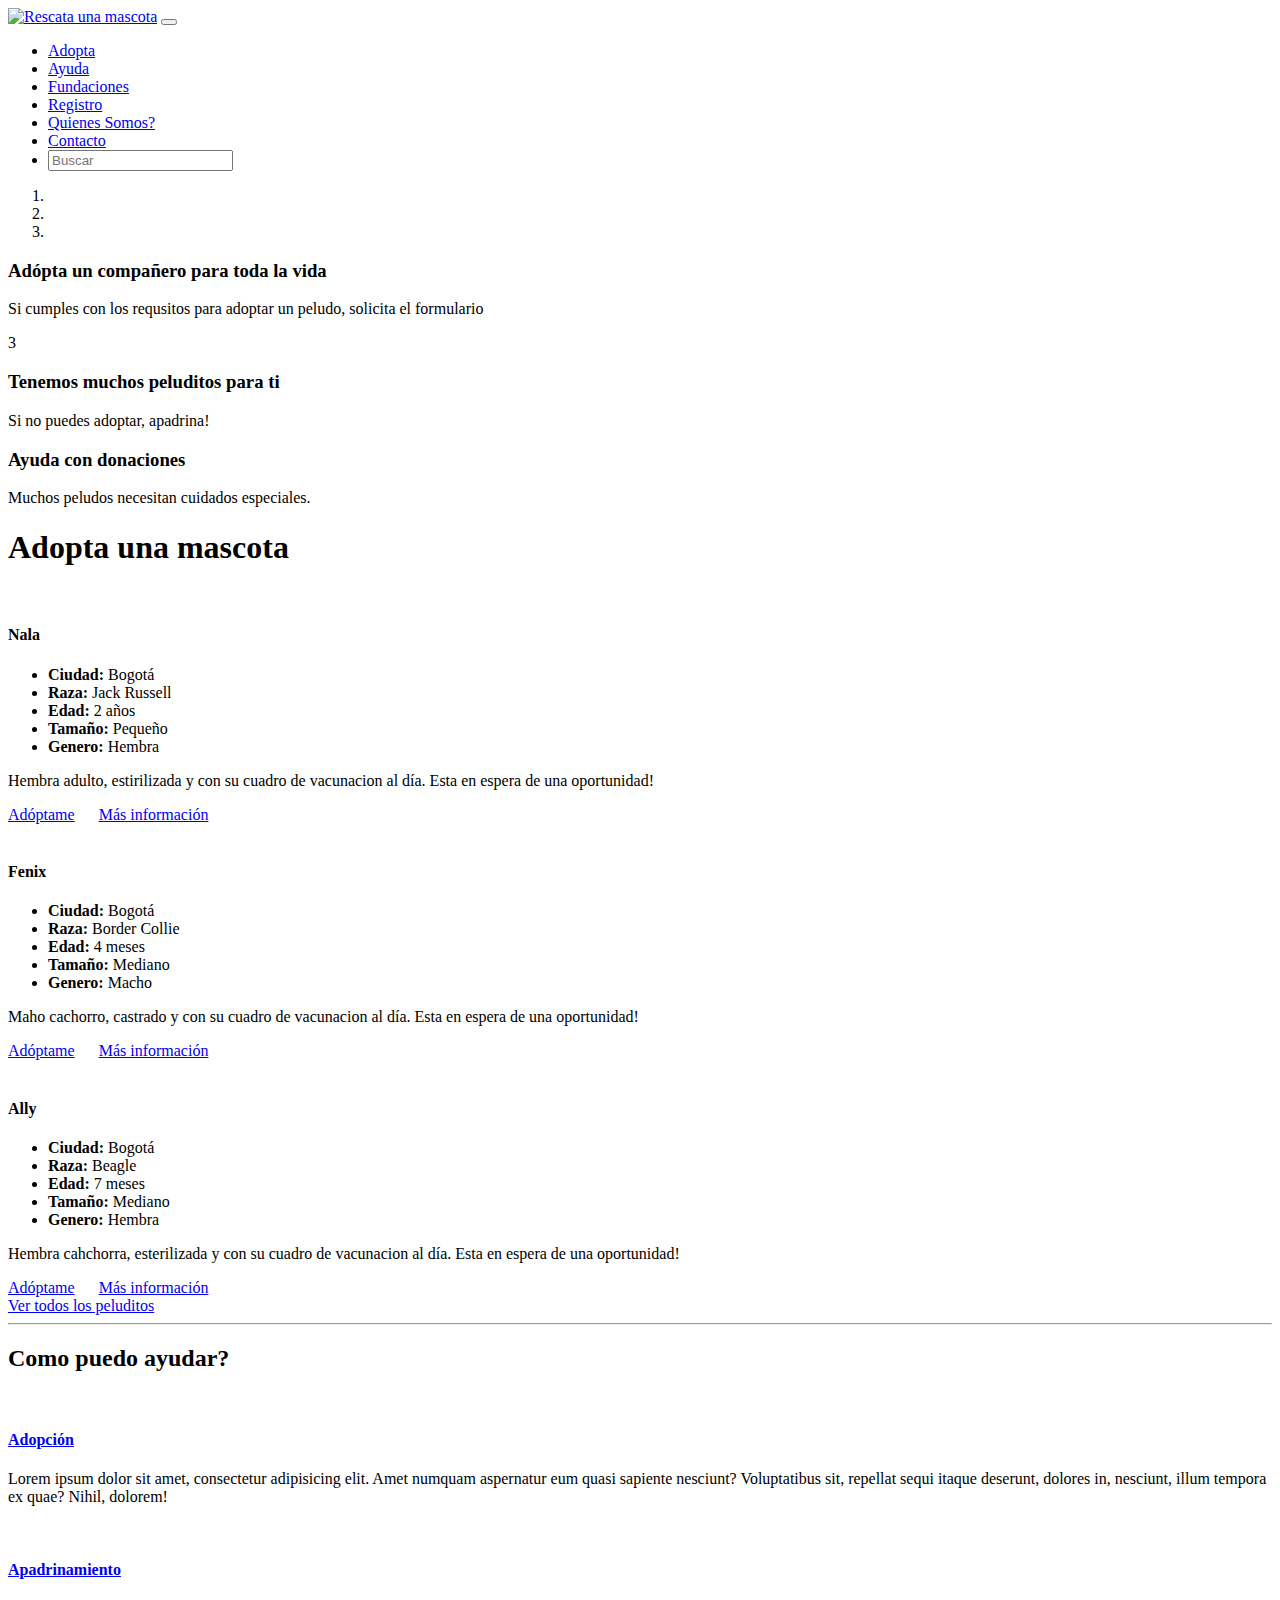
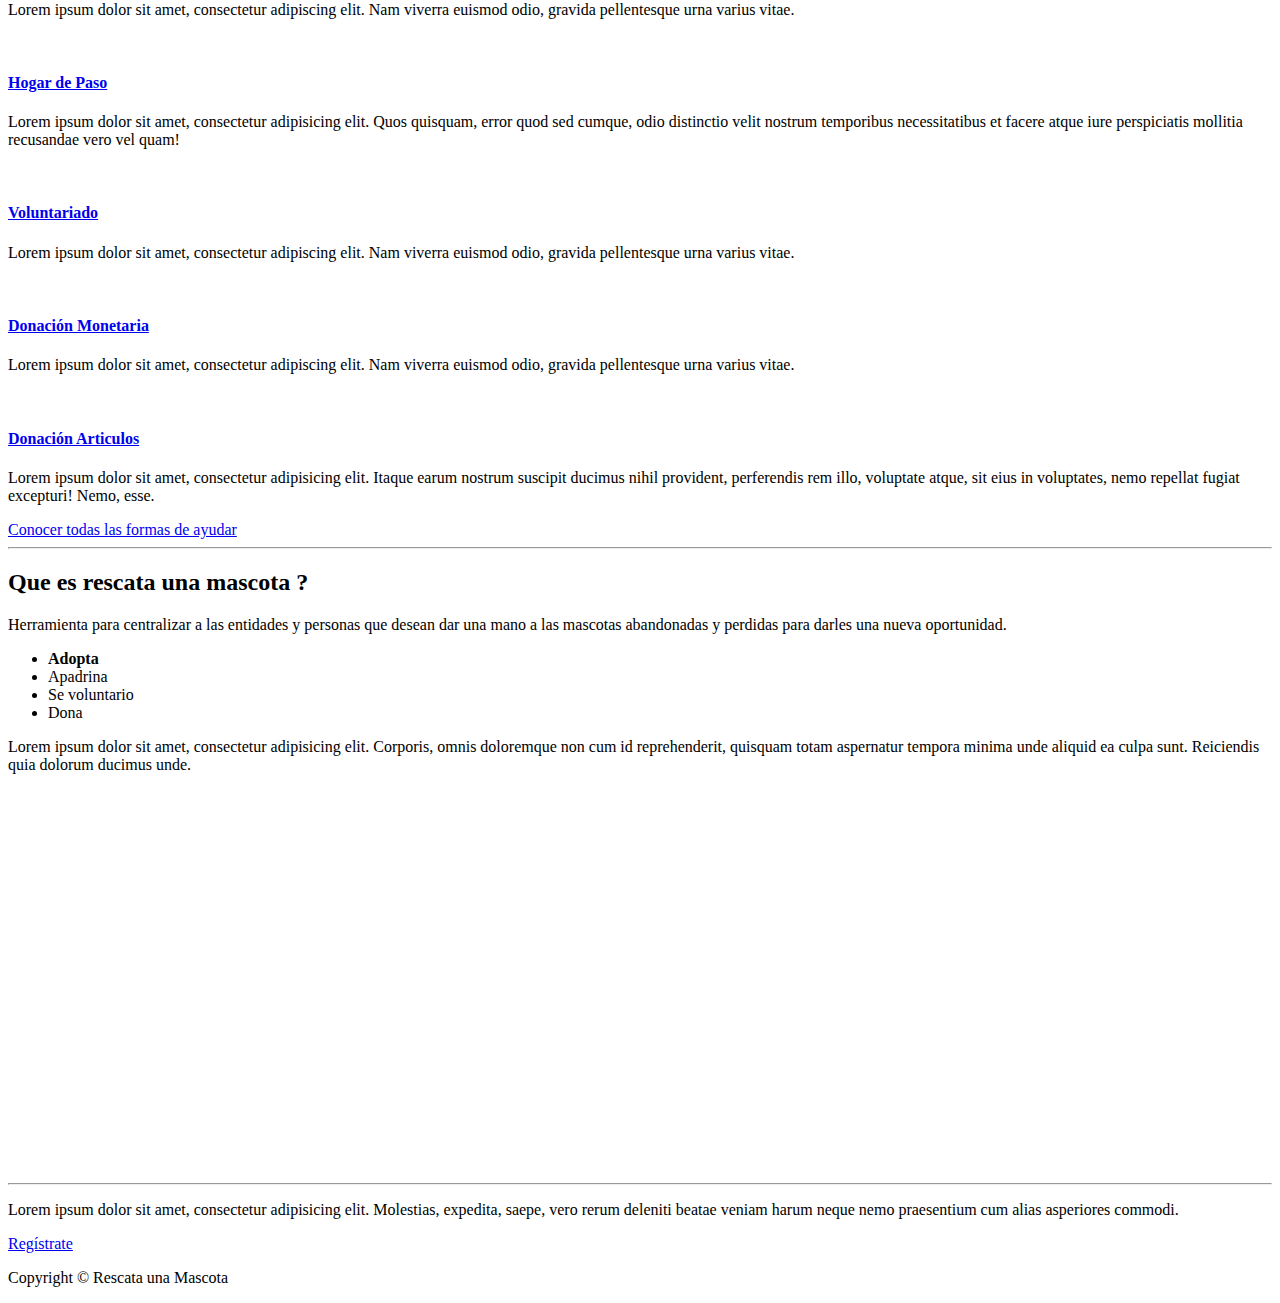
==== index.html @ 17acf5f4 "commit despliegue integracion continua" ====
<!DOCTYPE html>
<html lang="en">
<head>
  <meta charset="utf-8">
  <meta name="viewport" content="width=device-width, initial-scale=1, shrink-to-fit=no">
  <meta name="description" content="">
  <meta name="author" content="">
  <title>Rescata una Mascota</title>
  <!--------------LINKS A RECURSOS---------------------->
  <!-- LINKS A BOOTSTRAP CORE CSS -->
  <link href="vendor/bootstrap/css/bootstrap.min.css" rel="stylesheet">
  <!-- LINKS A HOJA DE ESTILOS -->
  <link href="css/reuma.css" rel="stylesheet">
  <!-- LINK DE ESTILO DE LA LETRA - LEONARDO OMAÑA: Se decidió usar el tipo de letra Roboto de Google Font -->
  <!-- LINKS A JAVASCRIPT REMOTO PARA LOS GRAFICOS DE INFORMACION -->
  <script src="https://cdnjs.cloudflare.com/ajax/libs/Chart.js/2.7.2/Chart.js"></script>
  <!-- LINK HOJA DE ESTIULO DE A FUENTES -->
  <link rel="stylesheet" href="https://cdnjs.cloudflare.com/ajax/libs/font-awesome/4.7.0/css/font-awesome.min.css">
</head>
<body class="color-fondo">
  <!-- INICIO MENU DE NAVEGACION - HUGO ANGULO-->
  <nav class="navbar fixed-top navbar-expand-lg navbar-dark bg-dark fixed-top color-poli">
    <div class="container">
      <a class="navbar-brand" href="index.html"><img src="images/logo-horizontal-white.png" width="107" height="35" alt="Rescata una mascota" /></a>
      <button class="navbar-toggler navbar-toggler-right" type="button" data-toggle="collapse" data-target="#navbarResponsive" aria-controls="navbarResponsive" aria-expanded="false" aria-label="Toggle navigation">
        <span class="navbar-toggler-icon"></span>
      </button>
      <div class="collapse navbar-collapse" id="navbarResponsive">
        <ul class="navbar-nav ml-auto">
          <li class="nav-item">
            <a class="nav-link" href="adopta.html">Adopta</a>
            <!-- LINK ADOPTA - HUGO ANGULO: Pagina en que las personas pueden ver las mascotas disponibles para adopcion-->
          </li>
          <li class="nav-item">
            <a class="nav-link" href="ayuda.html">Ayuda</a>
            <!-- LINK AYUDA - HUGO ANGULO: Pagina en que las personas pueden ver la ampliacions de las formas de ayudar-->
          </li>
          <li class="nav-item">
            <a class="nav-link" href="fundaciones.html">Fundaciones</a>
            <!-- LINK FUNDACIONES - HUGO ANGULO: Pagina en que las personas pueden ver las diferentes instituciones a las cuales pueden ayudar-->
          </li>
          <li class="nav-item">
            <a class="nav-link" href="registro.html">Registro</a>
            <!-- LINK REGISTRO - HUGO ANGULO: Pagina en que las personas pueden registrarse como fundacion o voluntario etc-->
          </li>
          <li class="nav-item">
            <a class="nav-link" href="reuma.html">Quienes Somos?</a>
            <!-- LINK QUIENES SOMOS - HUGO ANGULO: Pagina que describe el problema y porque decidimos hacer el proyecto-->
          </li>
          <li class="nav-item">
            <a class="nav-link" href="contacto.html">Contacto</a>
            <!-- LINK CONTACTO - HUGO ANGULO: Pagina en que las personas pueden llenar un formulario para consultas generales-->
          </li>
          <li class="nav-item">
           <!-- BUSQUEDA -->
           <form action="resultados_busqueda.html" class="form-inline">
            <input class="form-control form-control-sm ml-3 w-75" type="text" placeholder="Buscar" aria-label="Buscar">
          </form>
        </li>
      </ul>
    </div>
  </div>
</nav>
<!-- FIN MENU DE NAVEGACION - HUGO ANGULO-->
<header> <!-- INICIO HEADER- HUGO ANGULO-->
  <div id="carouselExampleIndicators" class="carousel slide" data-ride="carousel"><!-- INICIO CARUSEL DE IMAGENES- HUGO ANGULO-->
    <ol class="carousel-indicators">
      <li data-target="#carouselExampleIndicators" data-slide-to="0" class="active"></li>
      <li data-target="#carouselExampleIndicators" data-slide-to="1"></li>
      <li data-target="#carouselExampleIndicators" data-slide-to="2"></li>
    </ol>
    <div class="carousel-inner" role="listbox">
      <!-- IMAGEN DE CARRUSEL - CAROL VELASQUEZ-->
      <div class="carousel-item active" style="background-image: url('images/slide1.jpg')">
        <div class="carousel-caption d-none d-md-block">
          <h3>Adópta un compañero para toda la vida</h3><!-- TITULO DEL SLIDE- LUCAS SANJUAN-->
          <p>Si cumples con los requsitos para adoptar un peludo, solicita el formulario</p><!-- DESCRIPCION DEL SLIDE- LUCAS SANJUAN-->
        </div>
        3
      </div>
      <!-- IMAGEN DE CARRUSEL - CAROL VELASQUEZ-->
      <div class="carousel-item" style="background-image: url('images/slide2.jpg')">
        <div class="carousel-caption d-none d-md-block">
          <h3>Tenemos muchos peluditos para ti</h3><!-- TITULO DEL SLIDE- LUCAS SANJUAN-->
          <p>Si no puedes adoptar, apadrina!</p><!-- DESCRIPCION DEL SLIDE- LUCAS SANJUAN-->
        </div>
      </div>
      <!-- IMAGEN DE CARRUSEL - CAROL VELASQUEZ-->
      <div class="carousel-item" style="background-image: url('images/slide3.jpg')">
        <div class="carousel-caption d-none d-md-block">
          <h3>Ayuda con donaciones</h3><!-- TITULO DEL SLIDE- LUCAS SANJUAN-->
          <p>Muchos peludos necesitan cuidados especiales.</p><!-- DESCRIPCION DEL SLIDE- LUCAS SANJUAN-->
        </div>
      </div>
    </div>
    <a class="carousel-control-prev" href="#carouselExampleIndicators" role="button" data-slide="prev">
      <span class="carousel-control-prev-icon" aria-hidden="true"></span>
      <span class="sr-only">Anterior</span>
    </a>
    <a class="carousel-control-next" href="#carouselExampleIndicators" role="button" data-slide="next">
      <span class="carousel-control-next-icon" aria-hidden="true"></span>
      <span class="sr-only">Siguiente</span>
    </a>
  </div>
</header><!-- FIN HEADER- HUGO ANGULO-->
<!-- CONTENIDO PRINCIPAL -->
<div class="container">
  <h1 class="my-4 text-poli">Adopta una mascota</h1><!-- TITULO ADOPTA UNA MASCOTA- HUGO ANGULO-->
  <div class="row">  <!-- INICIO FILA DE ADOPTA UNA MASCOTA- HUGO ANGULO : Muestra las mascotas agregadas mas recientemente para adopción-->
    <div class="col-lg-4 mb-4"><!-- CONTENEDOR DE LA PRIMERA MASCOTA DE LAS RECIENTES- HUGO ANGULO-->
      <div class="card h-100">
        <a href="#"><img class="card-img-top" src="https://3milliondogs.com/blog-assets-two/2015/03/sunlover.jpg" alt=""></a><!-- IMAGEN DE LA MASCOTA- LUCAS SANJUAN-->
        <h4 class="card-header color-poli text-white">Nala</h4><!-- NOMBRE DE LA MASCOTA- LUCAS SANJUAN-->
        <div class="card-body text-poli"><!-- DETALLES DE LA MASCOTA- LUCAS SANJUAN-->
          <ul>
            <li><b>Ciudad:</b> Bogotá</li>
            <li><b>Raza:</b> Jack Russell</li>
            <li><b>Edad:</b> 2 años </li>
            <li><b>Tamaño:</b> Pequeño</li>
            <li><b>Genero:</b> Hembra</li>
          </ul>
          <p class="card-text text-poli">Hembra adulto, estirilizada y con su cuadro de vacunacion al día. Esta en espera de una oportunidad!</p><!-- DESCRIPCION DE LA MASCOTA- LUCAS SANJUAN-->
        </div>
        <div class="card-footer color-poli">
          <a href="formulario_adopta.html" class="btn btn-primary color-poli-secundario" style="margin-right: 20px;">Adóptame</a>
          <a href="adopta_detalle.html" class="btn btn-primary color-poli-secundario">Más información</a>
        </div>
      </div>
    </div>
    <div class="col-lg-4 mb-4">
      <div class="card h-100">
        <a href="#"><img class="card-img-top" src="https://thecornervet.com/wp-content/uploads/2017/12/000724-0003-002507.jpg" alt=""></a><!-- IMAGEN DE LA MASCOTA- LUCAS SANJUAN-->
        <h4 class="card-header color-poli text-white">Fenix</h4><!-- NOMBRE DE LA MASCOTA- LUCAS SANJUAN-->
        <div class="card-body text-poli"><!-- DETALLES DE LA MASCOTA - LUCAS SANJUAN-->
          <ul>
            <li><b>Ciudad:</b> Bogotá</li>
            <li><b>Raza:</b> Border Collie</li>
            <li><b>Edad:</b> 4 meses</li>
            <li><b>Tamaño:</b> Mediano</li>
            <li><b>Genero:</b> Macho</li>
          </ul>
          <p class="card-text text-poli">Maho cachorro, castrado y con su cuadro de vacunacion al día. Esta en espera de una oportunidad!</p>
        </div>
        <div class="card-footer color-poli">
          <a href="formulario_adopta.html" class="btn btn-primary color-poli-secundario" style="margin-right: 20px;">Adóptame</a>
          <a href="adopta_detalle.html" class="btn btn-primary color-poli-secundario">Más información</a>        </div>
        </div>
      </div>
      <div class="col-lg-4 mb-4">
        <div class="card h-100">
          <a href="#"><img class="card-img-top" src="images/beagle-1.jpg" alt=""></a><!-- IMAGEN DE LA MASCOTA- LUCAS SANJUAN-->
          <h4 class="card-header color-poli text-white">Ally</h4><!-- NOMBRE DE LA MASCOTA- LUCAS SANJUAN-->
          <div class="card-body text-poli"><!-- DETALLES DE LA MASCOTA- LUCAS SANJUAN-->
            <ul>
              <li><b>Ciudad:</b> Bogotá</li>
              <li><b>Raza:</b> Beagle</li>
              <li><b>Edad:</b> 7 meses</li>
              <li><b>Tamaño:</b> Mediano</li>
              <li><b>Genero:</b> Hembra</li>
            </ul>
            <p class="card-text text-poli">Hembra cahchorra, esterilizada y con su cuadro de vacunacion al día. Esta en espera de una oportunidad!</p><!-- DESCRIPCION DE LA MASCOTA- LUCAS SANJUAN-->
          </div>
          <div class="card-footer color-poli">
            <a href="formulario_adopta.html" class="btn btn-primary color-poli-secundario" style="margin-right: 20px;">Adóptame</a>
            <a href="adopta_detalle.html" class="btn btn-primary color-poli-secundario">Más información</a>        </div>
          </div>
        </div>
        <a href="adopta.html" class="btn btn-primary btn-lg btn-block color-poli-secundario">Ver todos los peluditos</a>
      </div><!-- FIN FILA DE ADOPTA UNA MASCOTA- HUGO ANGULO : Muestra las mascotas agregadas mas recientemente para adopción-->
      <!-- DIVISIÓN DE SECCIÓN - LEONARDO OMAÑA: Muestra la división entre una sección u otra -->
      <hr>
      <h2 class="text-poli">Como puedo ayudar?</h2><!-- TITULO FORMAS DE AYUDA- HUGO ANGULO-->
      <!-- INICIO FILA DE FORMAS DE AYUDAR- HUGO ANGULO : Muestra las formas en que las personas pueden ayudar-->
      <div class="row">
        <div class="col-lg-4 col-sm-6 portfolio-item">
          <div class="card h-100">
            <a href="#"><img class="card-img-top" src="http://loadsafish.com/lib/033/262-sharing-your-bed-with-your-pet.jpg" alt=""></a>
            <div class="card-body">
              <h4 class="card-title">
                <a href="adopta.html" class="text-poli">Adopción</a>
              </h4>
              <p class="card-text text-poli">Lorem ipsum dolor sit amet, consectetur adipisicing elit. Amet numquam aspernatur eum quasi sapiente nesciunt? Voluptatibus sit, repellat sequi itaque deserunt, dolores in, nesciunt, illum tempora ex quae? Nihil, dolorem!</p>
            </div>
          </div>
        </div>
        <div class="col-lg-4 col-sm-6 portfolio-item">
          <div class="card h-100">
            <a href="#"><img class="card-img-top" src="http://loadsafish.com/lib/023/213-house-pets-socialize-your-pet.jpg" alt=""></a>
            <div class="card-body">
              <h4 class="card-title">
                <a href="ayuda.html" class="text-poli">Apadrinamiento</a>
              </h4>
              <p class="card-text text-poli">Lorem ipsum dolor sit amet, consectetur adipiscing elit. Nam viverra euismod odio, gravida pellentesque urna varius vitae.</p>
            </div>
          </div>
        </div>
        <div class="col-lg-4 col-sm-6 portfolio-item">
          <div class="card h-100">
            <a href="#"><img class="card-img-top" src="http://www.scarymommy.com/wp-content/uploads/2013/02/dog-ready-for-walk.jpg?w=700" alt=""></a>
            <div class="card-body">
              <h4 class="card-title">
                <a href="ayuda.html" class="text-poli">Hogar de Paso</a>
              </h4>
              <p class="card-text text-poli">Lorem ipsum dolor sit amet, consectetur adipisicing elit. Quos quisquam, error quod sed cumque, odio distinctio velit nostrum temporibus necessitatibus et facere atque iure perspiciatis mollitia recusandae vero vel quam!</p>
            </div>
          </div>
        </div>
        <div class="col-lg-4 col-sm-6 portfolio-item">
          <div class="card h-100">
            <a href="#"><img class="card-img-top" src="https://c3.dq1.me/uploads/article_block/27290/article_featured_image/52277/thumb_Lovely_20cat_20sleeping_20on_20office_20files_20on_20a_20desktop_20a_20woman_20is_20sitting_20at_20desk_20and_20working_20with_20a_20laptop_20pets_20and_20lifestyle_20concept_202.jpg" alt=""></a>
            <div class="card-body">
              <h4 class="card-title">
                <a href="ayuda.html" class="text-poli">Voluntariado</a>
              </h4>
              <p class="card-text text-poli">Lorem ipsum dolor sit amet, consectetur adipiscing elit. Nam viverra euismod odio, gravida pellentesque urna varius vitae.</p>
            </div>
          </div>
        </div>
        <div class="col-lg-4 col-sm-6 portfolio-item">
          <div class="card h-100">
            <a href="#"><img class="card-img-top" src="http://www.theanimalssavetheplanet.com/lib/024/207-house-pets-pet-health-insurance.jpg" alt=""></a>
            <div class="card-body">
              <h4 class="card-title">
                <a href="ayuda.html" class="text-poli">Donación Monetaria</a>
              </h4>
              <p class="card-text text-poli">Lorem ipsum dolor sit amet, consectetur adipiscing elit. Nam viverra euismod odio, gravida pellentesque urna varius vitae.</p>
            </div>
          </div>
        </div>
        <div class="col-lg-4 col-sm-6 portfolio-item">
          <div class="card h-100">
            <a href="#"><img class="card-img-top" src="http://www.loadsafish.com/lib/032/068-house-pets.jpg" alt=""></a>
            <div class="card-body">
              <h4 class="card-title">
                <a href="fundaciones.html" class="text-poli">Donación Articulos</a>
              </h4>
              <p class="card-text text-poli">Lorem ipsum dolor sit amet, consectetur adipisicing elit. Itaque earum nostrum suscipit ducimus nihil provident, perferendis rem illo, voluptate atque, sit eius in voluptates, nemo repellat fugiat excepturi! Nemo, esse.</p>
            </div>
          </div>
        </div>
        <a href="ayuda.html" class="btn btn-primary btn-lg btn-block color-poli">Conocer todas las formas de ayudar</a>
      </div>
      <!-- FIN FILA DE FORMAS DE AYUDAR- HUGO ANGULO : Muestra las formas en que las personas pueden ayudar-->
      <!-- DIVISIÓN DE SECCIÓN - LEONARDO OMAÑA: Muestra la división entre una sección u otra -->
      <hr>
      <!-- INICIO DESCRIPCION DEL SISTEMA- HUGO ANGULO -->
      <div class="row">
        <div class="col-lg-7 text-poli">
          <h2>Que es rescata una mascota ?</h2> <!-- TITULO DE SECCIÓN - CAROL VELASQUEZ -->
          <p>Herramienta para centralizar a las entidades y personas que desean dar una mano a las mascotas abandonadas y perdidas para darles una nueva oportunidad.</p><!-- DESCRIPCION DEL SISTEMA - CAROL VELASQUEZ: se creo un tag <p> con la descripcion del sistema -->
            <ul><!-- CARACTERISTICAS DEL SISTEMA - JUANES ANAYA: se creo una lista con algunas caracteristicas del sistema -->
              <li>
                <strong>Adopta</strong>
              </li>
              <li>Apadrina</li>
              <li>Se voluntario</li>
              <li>Dona</li>
            </ul>
            <p>Lorem ipsum dolor sit amet, consectetur adipisicing elit. Corporis, omnis doloremque non cum id reprehenderit, quisquam totam aspernatur tempora minima unde aliquid ea culpa sunt. Reiciendis quia dolorum ducimus unde.</p>
          </div>
          <div class="col-lg-5">
            <canvas id="chartjs-4" class="chartjs" width="1155" height="577" style="display: block; height: 385px; width: 770px;"></canvas>
          </div>
        </div>
        <!-- INICIO DESCRIPCION DEL SISTEMA- HUGO ANGULO -->
        <hr>
        <!-- INICIO LLAMADO A LA ACCION CTA- HUGO ANGULO : Usado para motivar a las personas a realizar una accion importante, en este caso Adoptar-->
        <div class="row mb-4">
          <div class="col-md-8 text-poli">
            <p>Lorem ipsum dolor sit amet, consectetur adipisicing elit. Molestias, expedita, saepe, vero rerum deleniti beatae veniam harum neque nemo praesentium cum alias asperiores commodi.</p>
          </div>
          <div class="col-md-4">
            <a class="btn btn-lg btn-secondary btn-block color-poli-secundario" href="registro.html">Regístrate</a>
          </div>
        </div>
        <!-- FIN LLAMADO A LA ACCION CTA- HUGO ANGULO : Usado para motivar a las personas a realizar una accion importante, en este caso Adoptar-->
      </div>
      <!-- INICIO FOOTER - HUGO ANGULO: Utilizado para incluir links de navegación, enlaces de interés, copyright o botones a las redes sociales del sitio.-->
      <footer class="py-5 bg-dark color-poli">
        <div class="container">
          <p class="m-0 text-center text-white">Copyright &copy; Rescata una Mascota</p>
        </div>
      </footer>
      <!-- FIN FOOTER - HUGO ANGULO: Utilizado para incluir links de navegación, enlaces de interés, copyright o botones a las redes sociales del sitio.-->
      <!-- LINKS RECURSOS DE JAVASCRIPT DE BOOTSTRAP -->
      <script src="vendor/jquery/jquery.min.js"></script>
      <script src="vendor/bootstrap/js/bootstrap.bundle.min.js"></script>
      <script>new Chart(document.getElementById("chartjs-4"),{"type":"doughnut","data":{"labels":["Perros","Otros","Gatos"],"datasets":[{"label":"My First Dataset","data":[300,50,100],"backgroundColor":["rgb(255, 99, 132)","rgb(54, 162, 235)","rgb(255, 205, 86)"]}]}});</script>
    </body>
    </html>
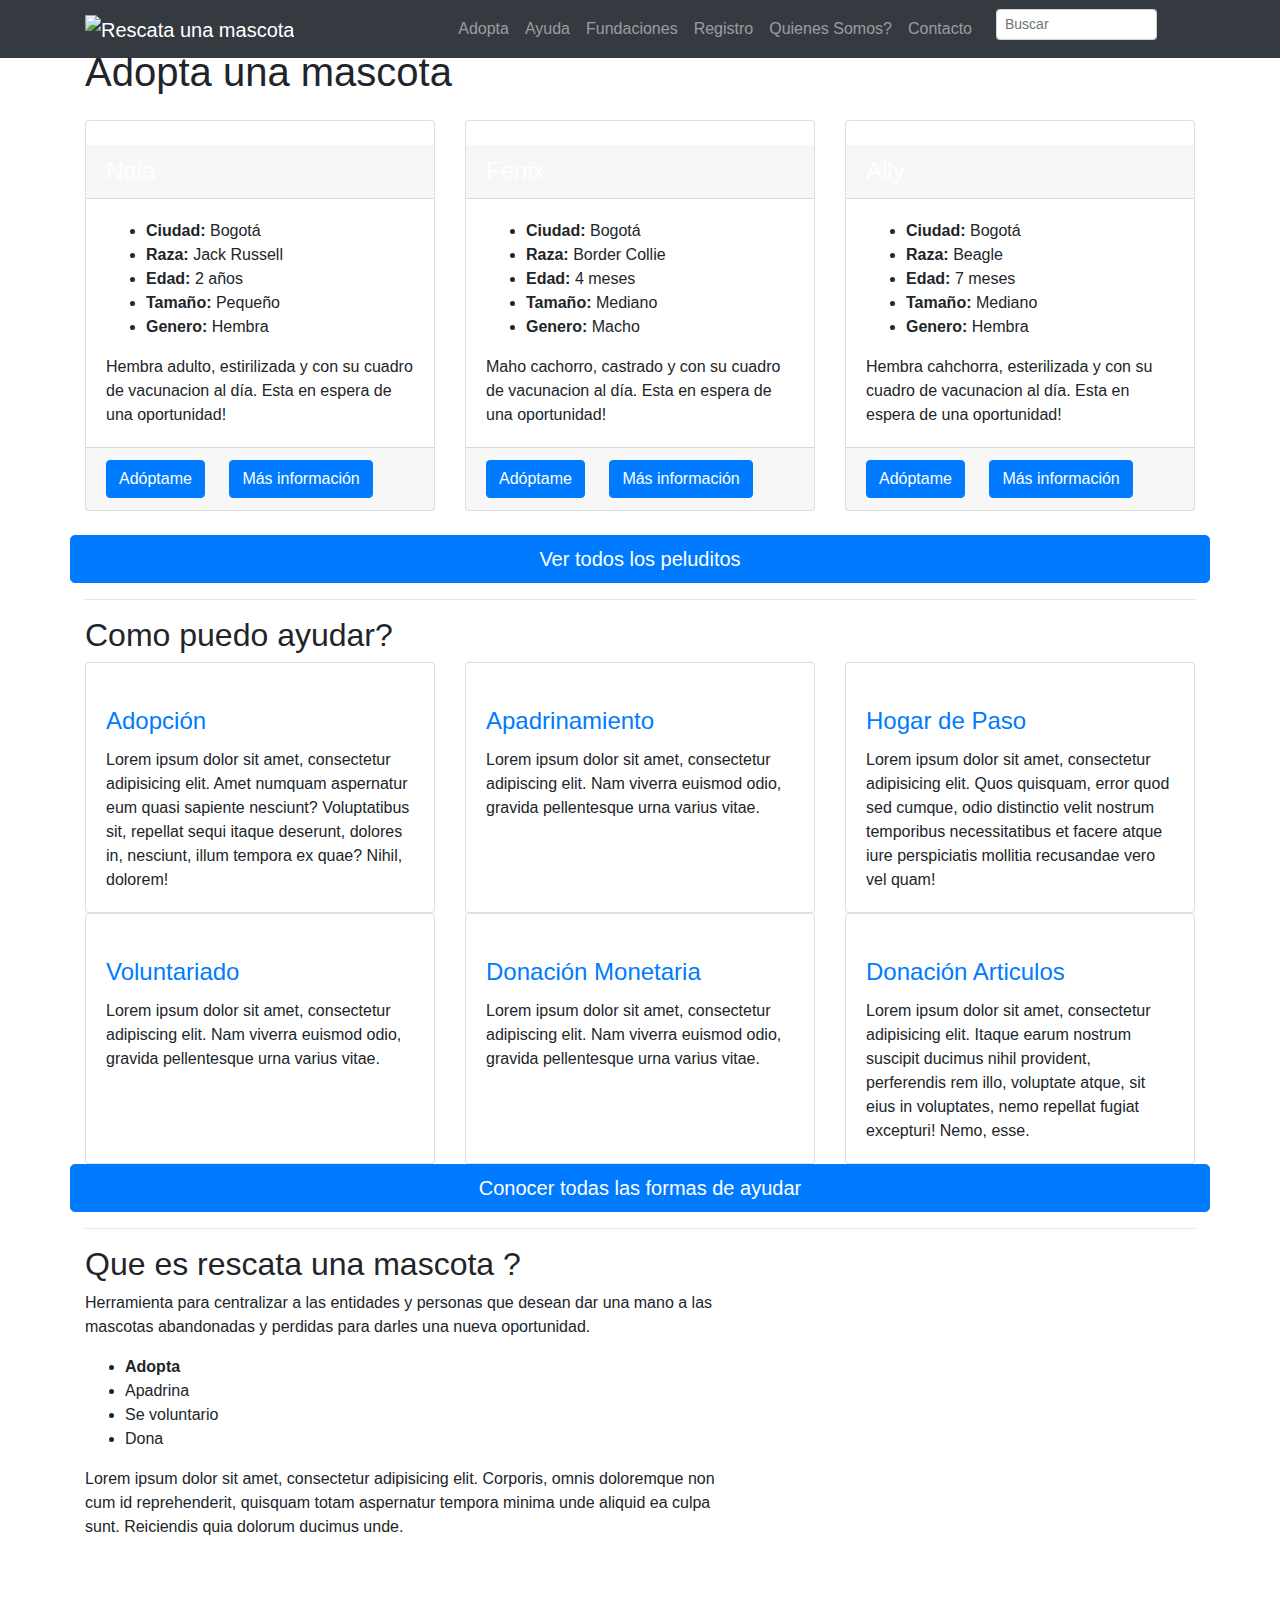
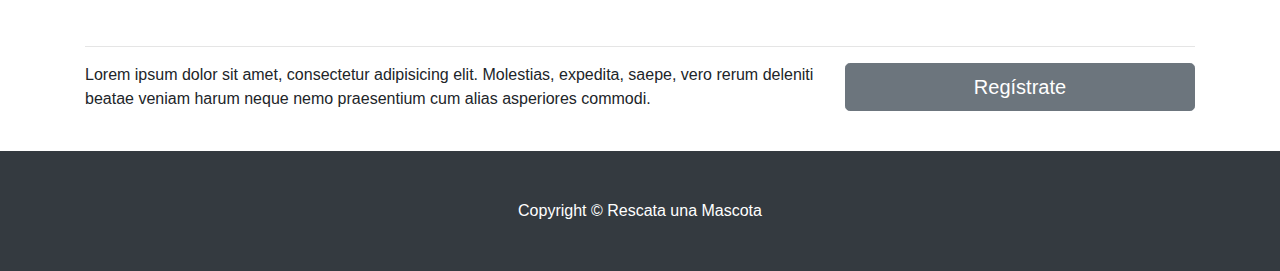
==== commit 620b90b6: "Update index.html" ====
--- a/index.html
+++ b/index.html
@@ -21,7 +21,7 @@
   <!-- INICIO MENU DE NAVEGACION - HUGO ANGULO-->
   <nav class="navbar fixed-top navbar-expand-lg navbar-dark bg-dark fixed-top color-poli">
     <div class="container">
-      <a class="navbar-brand" href="index.html"><img src="images/logo-horizontal-white.png" width="107" height="35" alt="Rescata una mascota" /></a>
+      <a class="navbar-brand" href="index.html"><img src="logo-horizontal-white.png" width="107" height="35" alt="Rescata una mascota" /></a>
       <button class="navbar-toggler navbar-toggler-right" type="button" data-toggle="collapse" data-target="#navbarResponsive" aria-controls="navbarResponsive" aria-expanded="false" aria-label="Toggle navigation">
         <span class="navbar-toggler-icon"></span>
       </button>
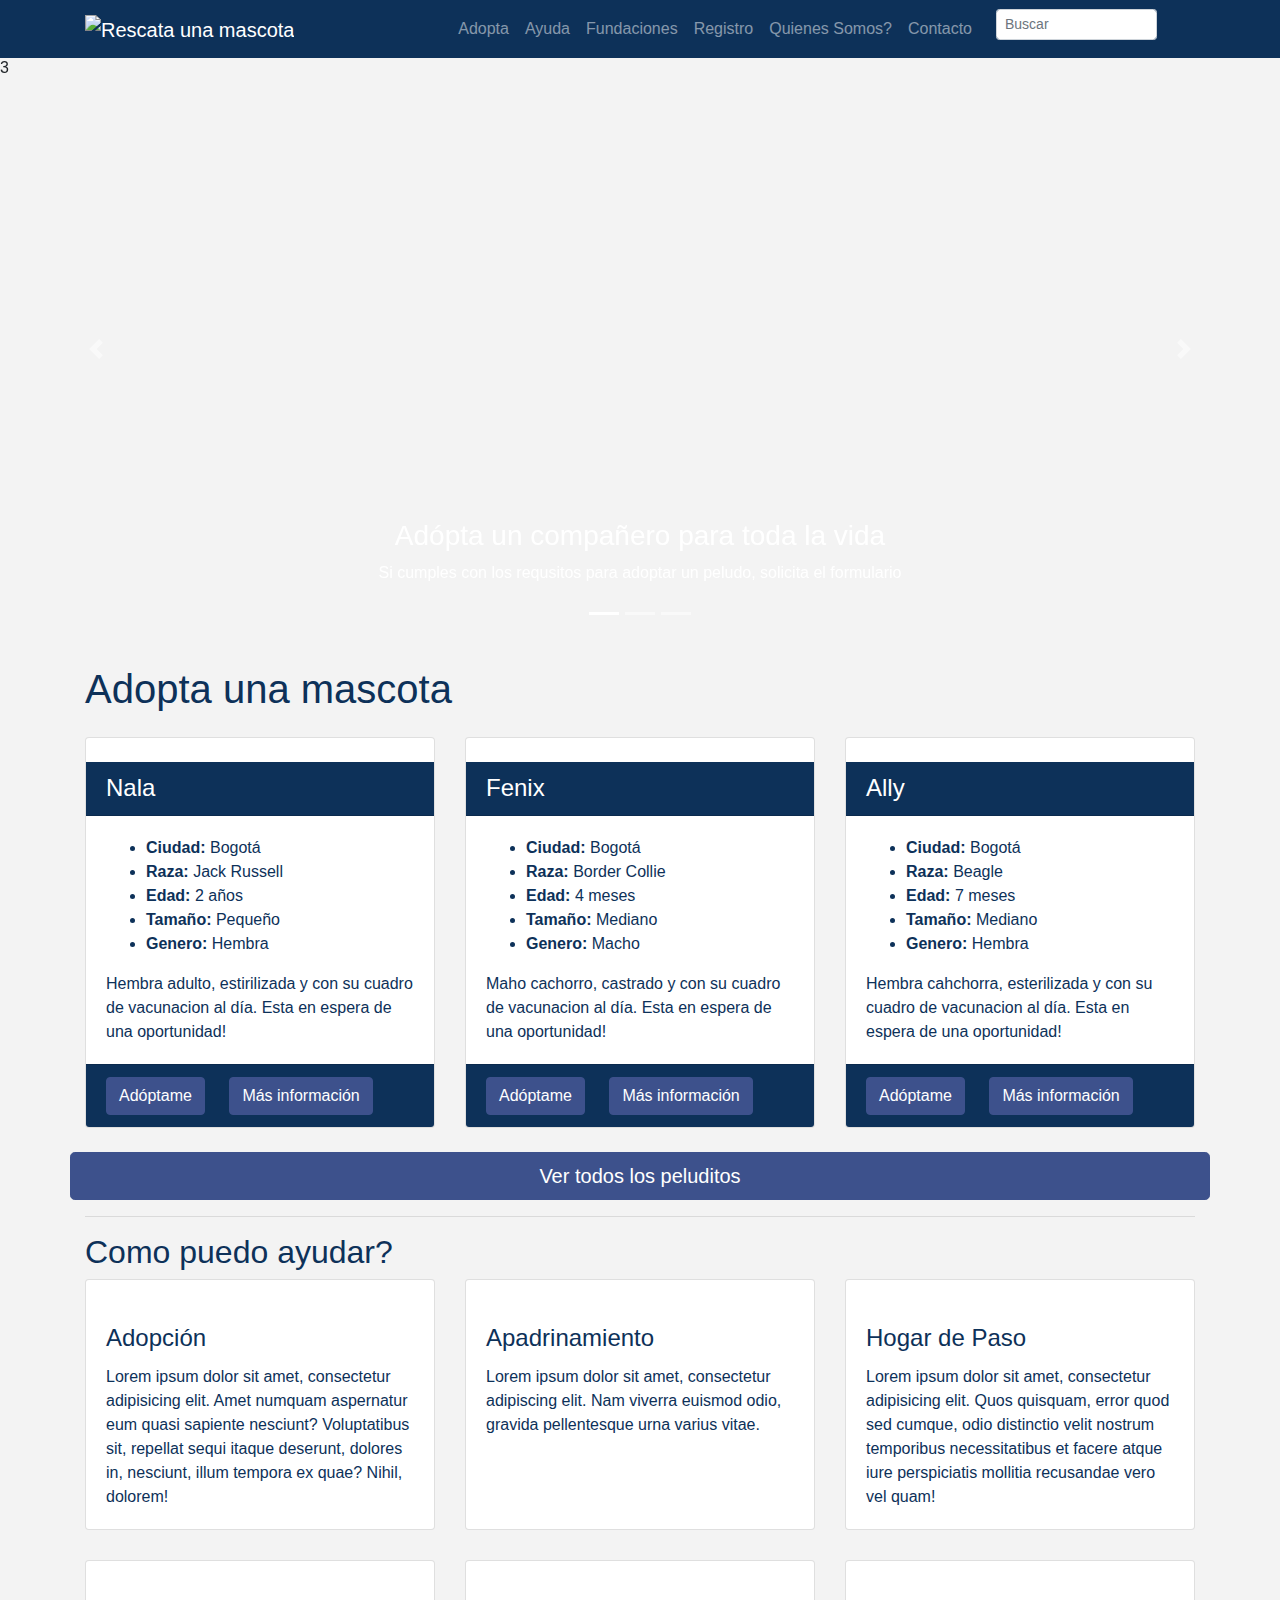
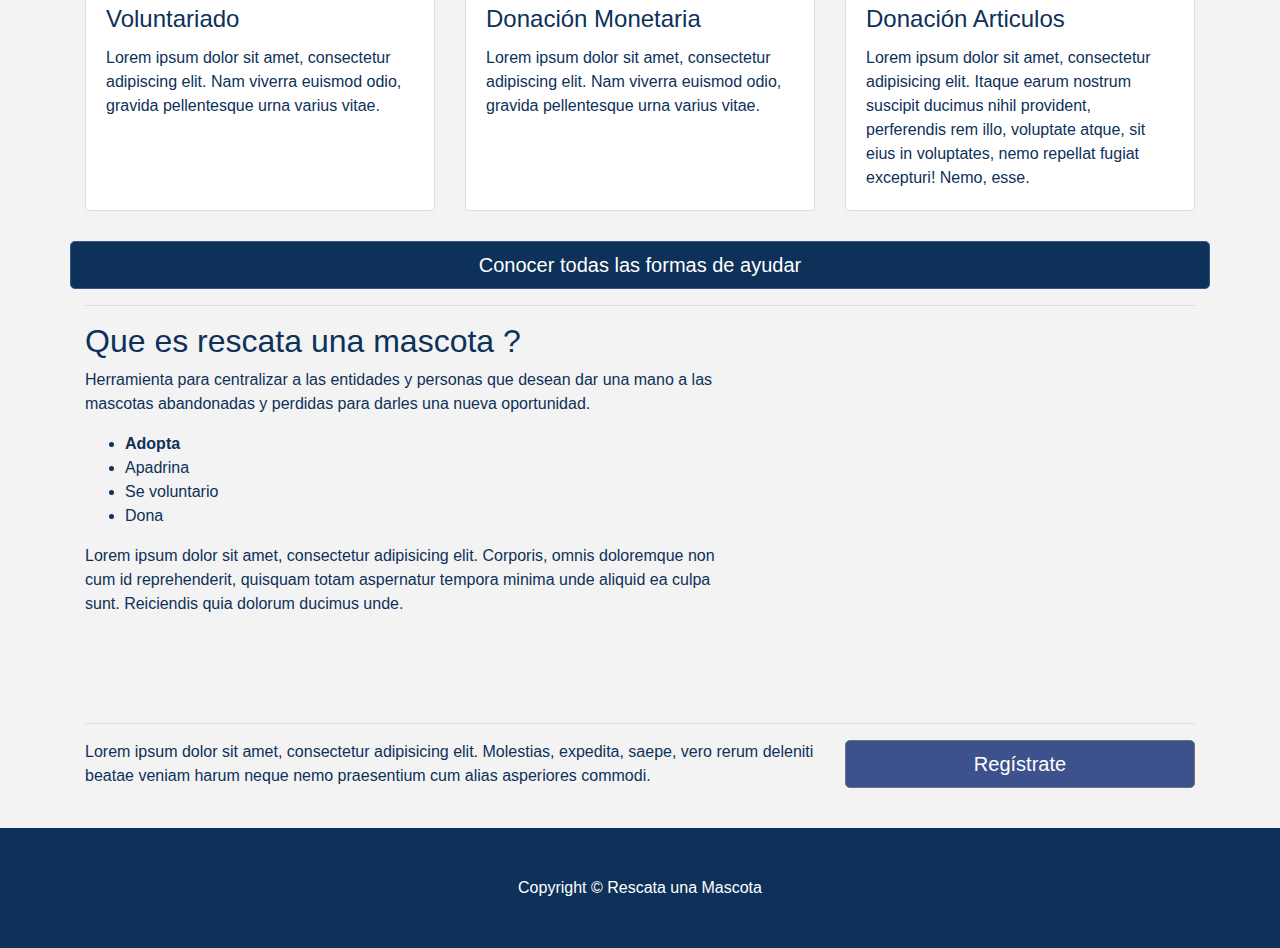
==== commit 54b63567: "Update index.html" ====
--- a/index.html
+++ b/index.html
@@ -11,17 +11,17 @@
   <link href="vendor/bootstrap/css/bootstrap.min.css" rel="stylesheet">
   <!-- LINKS A HOJA DE ESTILOS -->
   <link href="css/reuma.css" rel="stylesheet">
-  <!-- LINK DE ESTILO DE LA LETRA - LEONARDO OMAÑA: Se decidió usar el tipo de letra Roboto de Google Font -->
+  <!-- LINK DE ESTILO DE LA LETRA - Se decidió usar el tipo de letra Roboto de Google Font -->
   <!-- LINKS A JAVASCRIPT REMOTO PARA LOS GRAFICOS DE INFORMACION -->
   <script src="https://cdnjs.cloudflare.com/ajax/libs/Chart.js/2.7.2/Chart.js"></script>
-  <!-- LINK HOJA DE ESTIULO DE A FUENTES -->
+  <!-- LINK HOJA DE ESTILO DE LAS FUENTES -->
   <link rel="stylesheet" href="https://cdnjs.cloudflare.com/ajax/libs/font-awesome/4.7.0/css/font-awesome.min.css">
 </head>
 <body class="color-fondo">
-  <!-- INICIO MENU DE NAVEGACION - HUGO ANGULO-->
+  <!-- INICIO MENU DE NAVEGACION -->
   <nav class="navbar fixed-top navbar-expand-lg navbar-dark bg-dark fixed-top color-poli">
     <div class="container">
-      <a class="navbar-brand" href="index.html"><img src="logo-horizontal-white.png" width="107" height="35" alt="Rescata una mascota" /></a>
+      <a class="navbar-brand" href="index.html"><img src="images/logo-horizontal-white.png" width="107" height="35" alt="Rescata una mascota" /></a>
       <button class="navbar-toggler navbar-toggler-right" type="button" data-toggle="collapse" data-target="#navbarResponsive" aria-controls="navbarResponsive" aria-expanded="false" aria-label="Toggle navigation">
         <span class="navbar-toggler-icon"></span>
       </button>
@@ -29,27 +29,27 @@
         <ul class="navbar-nav ml-auto">
           <li class="nav-item">
             <a class="nav-link" href="adopta.html">Adopta</a>
-            <!-- LINK ADOPTA - HUGO ANGULO: Pagina en que las personas pueden ver las mascotas disponibles para adopcion-->
+            <!-- LINK ADOPTA: Pagina en que las personas pueden ver las mascotas disponibles para adopcion-->
           </li>
           <li class="nav-item">
             <a class="nav-link" href="ayuda.html">Ayuda</a>
-            <!-- LINK AYUDA - HUGO ANGULO: Pagina en que las personas pueden ver la ampliacions de las formas de ayudar-->
+            <!-- LINK AYUDA: Pagina en que las personas pueden ver la ampliacions de las formas de ayudar-->
           </li>
           <li class="nav-item">
             <a class="nav-link" href="fundaciones.html">Fundaciones</a>
-            <!-- LINK FUNDACIONES - HUGO ANGULO: Pagina en que las personas pueden ver las diferentes instituciones a las cuales pueden ayudar-->
+            <!-- LINK FUNDACIONES: Pagina en que las personas pueden ver las diferentes instituciones a las cuales pueden ayudar-->
           </li>
           <li class="nav-item">
             <a class="nav-link" href="registro.html">Registro</a>
-            <!-- LINK REGISTRO - HUGO ANGULO: Pagina en que las personas pueden registrarse como fundacion o voluntario etc-->
+            <!-- LINK REGISTRO: Pagina en que las personas pueden registrarse como fundacion o voluntario etc-->
           </li>
           <li class="nav-item">
             <a class="nav-link" href="reuma.html">Quienes Somos?</a>
-            <!-- LINK QUIENES SOMOS - HUGO ANGULO: Pagina que describe el problema y porque decidimos hacer el proyecto-->
+            <!-- LINK QUIENES SOMOS: Pagina que describe el problema y porque decidimos hacer el proyecto-->
           </li>
           <li class="nav-item">
             <a class="nav-link" href="contacto.html">Contacto</a>
-            <!-- LINK CONTACTO - HUGO ANGULO: Pagina en que las personas pueden llenar un formulario para consultas generales-->
+            <!-- LINK CONTACTO: Pagina en que las personas pueden llenar un formulario para consultas generales-->
           </li>
           <li class="nav-item">
            <!-- BUSQUEDA -->
@@ -61,35 +61,35 @@
     </div>
   </div>
 </nav>
-<!-- FIN MENU DE NAVEGACION - HUGO ANGULO-->
-<header> <!-- INICIO HEADER- HUGO ANGULO-->
-  <div id="carouselExampleIndicators" class="carousel slide" data-ride="carousel"><!-- INICIO CARUSEL DE IMAGENES- HUGO ANGULO-->
+<!-- FIN MENU DE NAVEGACION -->
+<header> <!-- INICIO HEADER-->
+  <div id="carouselExampleIndicators" class="carousel slide" data-ride="carousel"><!-- INICIO CARUSEL DE IMAGENES-->
     <ol class="carousel-indicators">
       <li data-target="#carouselExampleIndicators" data-slide-to="0" class="active"></li>
       <li data-target="#carouselExampleIndicators" data-slide-to="1"></li>
       <li data-target="#carouselExampleIndicators" data-slide-to="2"></li>
     </ol>
     <div class="carousel-inner" role="listbox">
-      <!-- IMAGEN DE CARRUSEL - CAROL VELASQUEZ-->
+      <!-- IMAGEN DE CARRUSEL -->
       <div class="carousel-item active" style="background-image: url('images/slide1.jpg')">
         <div class="carousel-caption d-none d-md-block">
-          <h3>Adópta un compañero para toda la vida</h3><!-- TITULO DEL SLIDE- LUCAS SANJUAN-->
-          <p>Si cumples con los requsitos para adoptar un peludo, solicita el formulario</p><!-- DESCRIPCION DEL SLIDE- LUCAS SANJUAN-->
+          <h3>Adópta un compañero para toda la vida</h3><!-- TITULO DEL SLIDE-->
+          <p>Si cumples con los requsitos para adoptar un peludo, solicita el formulario</p><!-- DESCRIPCION DEL SLIDE-->
         </div>
         3
       </div>
-      <!-- IMAGEN DE CARRUSEL - CAROL VELASQUEZ-->
+      <!-- IMAGEN DE CARRUSEL-->
       <div class="carousel-item" style="background-image: url('images/slide2.jpg')">
         <div class="carousel-caption d-none d-md-block">
-          <h3>Tenemos muchos peluditos para ti</h3><!-- TITULO DEL SLIDE- LUCAS SANJUAN-->
-          <p>Si no puedes adoptar, apadrina!</p><!-- DESCRIPCION DEL SLIDE- LUCAS SANJUAN-->
-        </div>
-      </div>
-      <!-- IMAGEN DE CARRUSEL - CAROL VELASQUEZ-->
+          <h3>Tenemos muchos peluditos para ti</h3><!-- TITULO DEL SLIDE-->
+          <p>Si no puedes adoptar, apadrina!</p><!-- DESCRIPCION DEL SLIDE-->
+        </div>
+      </div>
+      <!-- IMAGEN DE CARRUSEL-->
       <div class="carousel-item" style="background-image: url('images/slide3.jpg')">
         <div class="carousel-caption d-none d-md-block">
-          <h3>Ayuda con donaciones</h3><!-- TITULO DEL SLIDE- LUCAS SANJUAN-->
-          <p>Muchos peludos necesitan cuidados especiales.</p><!-- DESCRIPCION DEL SLIDE- LUCAS SANJUAN-->
+          <h3>Ayuda con donaciones</h3><!-- TITULO DEL SLIDE-->
+          <p>Muchos peludos necesitan cuidados especiales.</p><!-- DESCRIPCION DEL SLIDE-->
         </div>
       </div>
     </div>
@@ -102,16 +102,16 @@
       <span class="sr-only">Siguiente</span>
     </a>
   </div>
-</header><!-- FIN HEADER- HUGO ANGULO-->
+</header><!-- FIN HEADER-->
 <!-- CONTENIDO PRINCIPAL -->
 <div class="container">
-  <h1 class="my-4 text-poli">Adopta una mascota</h1><!-- TITULO ADOPTA UNA MASCOTA- HUGO ANGULO-->
-  <div class="row">  <!-- INICIO FILA DE ADOPTA UNA MASCOTA- HUGO ANGULO : Muestra las mascotas agregadas mas recientemente para adopción-->
-    <div class="col-lg-4 mb-4"><!-- CONTENEDOR DE LA PRIMERA MASCOTA DE LAS RECIENTES- HUGO ANGULO-->
+  <h1 class="my-4 text-poli">Adopta una mascota</h1><!-- TITULO ADOPTA UNA MASCOTA-->
+  <div class="row">  <!-- INICIO FILA DE ADOPTA UNA MASCOTA: Muestra las mascotas agregadas mas recientemente para adopción-->
+    <div class="col-lg-4 mb-4"><!-- CONTENEDOR DE LA PRIMERA MASCOTA DE LAS RECIENTES-->
       <div class="card h-100">
-        <a href="#"><img class="card-img-top" src="https://3milliondogs.com/blog-assets-two/2015/03/sunlover.jpg" alt=""></a><!-- IMAGEN DE LA MASCOTA- LUCAS SANJUAN-->
-        <h4 class="card-header color-poli text-white">Nala</h4><!-- NOMBRE DE LA MASCOTA- LUCAS SANJUAN-->
-        <div class="card-body text-poli"><!-- DETALLES DE LA MASCOTA- LUCAS SANJUAN-->
+        <a href="#"><img class="card-img-top" src="https://3milliondogs.com/blog-assets-two/2015/03/sunlover.jpg" alt=""></a><!-- IMAGEN DE LA MASCOTA-->
+        <h4 class="card-header color-poli text-white">Nala</h4><!-- NOMBRE DE LA MASCOTA-->
+        <div class="card-body text-poli"><!-- DETALLES DE LA MASCOTA-->
           <ul>
             <li><b>Ciudad:</b> Bogotá</li>
             <li><b>Raza:</b> Jack Russell</li>
@@ -119,7 +119,7 @@
             <li><b>Tamaño:</b> Pequeño</li>
             <li><b>Genero:</b> Hembra</li>
           </ul>
-          <p class="card-text text-poli">Hembra adulto, estirilizada y con su cuadro de vacunacion al día. Esta en espera de una oportunidad!</p><!-- DESCRIPCION DE LA MASCOTA- LUCAS SANJUAN-->
+          <p class="card-text text-poli">Hembra adulto, estirilizada y con su cuadro de vacunacion al día. Esta en espera de una oportunidad!</p><!-- DESCRIPCION DE LA MASCOTA-->
         </div>
         <div class="card-footer color-poli">
           <a href="formulario_adopta.html" class="btn btn-primary color-poli-secundario" style="margin-right: 20px;">Adóptame</a>
@@ -129,9 +129,9 @@
     </div>
     <div class="col-lg-4 mb-4">
       <div class="card h-100">
-        <a href="#"><img class="card-img-top" src="https://thecornervet.com/wp-content/uploads/2017/12/000724-0003-002507.jpg" alt=""></a><!-- IMAGEN DE LA MASCOTA- LUCAS SANJUAN-->
-        <h4 class="card-header color-poli text-white">Fenix</h4><!-- NOMBRE DE LA MASCOTA- LUCAS SANJUAN-->
-        <div class="card-body text-poli"><!-- DETALLES DE LA MASCOTA - LUCAS SANJUAN-->
+        <a href="#"><img class="card-img-top" src="https://thecornervet.com/wp-content/uploads/2017/12/000724-0003-002507.jpg" alt=""></a><!-- IMAGEN DE LA MASCOTA-->
+        <h4 class="card-header color-poli text-white">Fenix</h4><!-- NOMBRE DE LA MASCOTA-->
+        <div class="card-body text-poli"><!-- DETALLES DE LA MASCOTA-->
           <ul>
             <li><b>Ciudad:</b> Bogotá</li>
             <li><b>Raza:</b> Border Collie</li>
@@ -148,9 +148,9 @@
       </div>
       <div class="col-lg-4 mb-4">
         <div class="card h-100">
-          <a href="#"><img class="card-img-top" src="images/beagle-1.jpg" alt=""></a><!-- IMAGEN DE LA MASCOTA- LUCAS SANJUAN-->
-          <h4 class="card-header color-poli text-white">Ally</h4><!-- NOMBRE DE LA MASCOTA- LUCAS SANJUAN-->
-          <div class="card-body text-poli"><!-- DETALLES DE LA MASCOTA- LUCAS SANJUAN-->
+          <a href="#"><img class="card-img-top" src="images/beagle-1.jpg" alt=""></a><!-- IMAGEN DE LA MASCOTA-->
+          <h4 class="card-header color-poli text-white">Ally</h4><!-- NOMBRE DE LA MASCOTA-->
+          <div class="card-body text-poli"><!-- DETALLES DE LA MASCOTA-->
             <ul>
               <li><b>Ciudad:</b> Bogotá</li>
               <li><b>Raza:</b> Beagle</li>
@@ -158,7 +158,7 @@
               <li><b>Tamaño:</b> Mediano</li>
               <li><b>Genero:</b> Hembra</li>
             </ul>
-            <p class="card-text text-poli">Hembra cahchorra, esterilizada y con su cuadro de vacunacion al día. Esta en espera de una oportunidad!</p><!-- DESCRIPCION DE LA MASCOTA- LUCAS SANJUAN-->
+            <p class="card-text text-poli">Hembra cahchorra, esterilizada y con su cuadro de vacunacion al día. Esta en espera de una oportunidad!</p><!-- DESCRIPCION DE LA MASCOTA-->
           </div>
           <div class="card-footer color-poli">
             <a href="formulario_adopta.html" class="btn btn-primary color-poli-secundario" style="margin-right: 20px;">Adóptame</a>
@@ -169,8 +169,8 @@
       </div><!-- FIN FILA DE ADOPTA UNA MASCOTA- HUGO ANGULO : Muestra las mascotas agregadas mas recientemente para adopción-->
       <!-- DIVISIÓN DE SECCIÓN - LEONARDO OMAÑA: Muestra la división entre una sección u otra -->
       <hr>
-      <h2 class="text-poli">Como puedo ayudar?</h2><!-- TITULO FORMAS DE AYUDA- HUGO ANGULO-->
-      <!-- INICIO FILA DE FORMAS DE AYUDAR- HUGO ANGULO : Muestra las formas en que las personas pueden ayudar-->
+      <h2 class="text-poli">Como puedo ayudar?</h2><!-- TITULO FORMAS DE AYUDA-->
+      <!-- INICIO FILA DE FORMAS DE AYUDAR: Muestra las formas en que las personas pueden ayudar-->
       <div class="row">
         <div class="col-lg-4 col-sm-6 portfolio-item">
           <div class="card h-100">
@@ -240,15 +240,15 @@
         </div>
         <a href="ayuda.html" class="btn btn-primary btn-lg btn-block color-poli">Conocer todas las formas de ayudar</a>
       </div>
-      <!-- FIN FILA DE FORMAS DE AYUDAR- HUGO ANGULO : Muestra las formas en que las personas pueden ayudar-->
-      <!-- DIVISIÓN DE SECCIÓN - LEONARDO OMAÑA: Muestra la división entre una sección u otra -->
+      <!-- FIN FILA DE FORMAS DE AYUDAR: Muestra las formas en que las personas pueden ayudar-->
+      <!-- DIVISIÓN DE SECCIÓN : Muestra la división entre una sección u otra -->
       <hr>
-      <!-- INICIO DESCRIPCION DEL SISTEMA- HUGO ANGULO -->
+      <!-- INICIO DESCRIPCION DEL SISTEMA -->
       <div class="row">
         <div class="col-lg-7 text-poli">
-          <h2>Que es rescata una mascota ?</h2> <!-- TITULO DE SECCIÓN - CAROL VELASQUEZ -->
-          <p>Herramienta para centralizar a las entidades y personas que desean dar una mano a las mascotas abandonadas y perdidas para darles una nueva oportunidad.</p><!-- DESCRIPCION DEL SISTEMA - CAROL VELASQUEZ: se creo un tag <p> con la descripcion del sistema -->
-            <ul><!-- CARACTERISTICAS DEL SISTEMA - JUANES ANAYA: se creo una lista con algunas caracteristicas del sistema -->
+          <h2>Que es rescata una mascota ?</h2> <!-- TITULO DE SECCIÓN -->
+          <p>Herramienta para centralizar a las entidades y personas que desean dar una mano a las mascotas abandonadas y perdidas para darles una nueva oportunidad.</p><!-- DESCRIPCION DEL SISTEMA: se creo un tag <p> con la descripcion del sistema -->
+            <ul><!-- CARACTERISTICAS DEL SISTEMA: se creo una lista con algunas caracteristicas del sistema -->
               <li>
                 <strong>Adopta</strong>
               </li>
@@ -262,9 +262,9 @@
             <canvas id="chartjs-4" class="chartjs" width="1155" height="577" style="display: block; height: 385px; width: 770px;"></canvas>
           </div>
         </div>
-        <!-- INICIO DESCRIPCION DEL SISTEMA- HUGO ANGULO -->
+        <!-- INICIO DESCRIPCION DEL SISTEMA-->
         <hr>
-        <!-- INICIO LLAMADO A LA ACCION CTA- HUGO ANGULO : Usado para motivar a las personas a realizar una accion importante, en este caso Adoptar-->
+        <!-- INICIO LLAMADO A LA ACCION CTA: Usado para motivar a las personas a realizar una accion importante, en este caso Adoptar-->
         <div class="row mb-4">
           <div class="col-md-8 text-poli">
             <p>Lorem ipsum dolor sit amet, consectetur adipisicing elit. Molestias, expedita, saepe, vero rerum deleniti beatae veniam harum neque nemo praesentium cum alias asperiores commodi.</p>
@@ -273,15 +273,15 @@
             <a class="btn btn-lg btn-secondary btn-block color-poli-secundario" href="registro.html">Regístrate</a>
           </div>
         </div>
-        <!-- FIN LLAMADO A LA ACCION CTA- HUGO ANGULO : Usado para motivar a las personas a realizar una accion importante, en este caso Adoptar-->
-      </div>
-      <!-- INICIO FOOTER - HUGO ANGULO: Utilizado para incluir links de navegación, enlaces de interés, copyright o botones a las redes sociales del sitio.-->
+        <!-- FIN LLAMADO A LA ACCION CTA: Usado para motivar a las personas a realizar una accion importante, en este caso Adoptar-->
+      </div>
+      <!-- INICIO FOOTER: Utilizado para incluir links de navegación, enlaces de interés, copyright o botones a las redes sociales del sitio.-->
       <footer class="py-5 bg-dark color-poli">
         <div class="container">
           <p class="m-0 text-center text-white">Copyright &copy; Rescata una Mascota</p>
         </div>
       </footer>
-      <!-- FIN FOOTER - HUGO ANGULO: Utilizado para incluir links de navegación, enlaces de interés, copyright o botones a las redes sociales del sitio.-->
+      <!-- FIN FOOTER: Utilizado para incluir links de navegación, enlaces de interés, copyright o botones a las redes sociales del sitio.-->
       <!-- LINKS RECURSOS DE JAVASCRIPT DE BOOTSTRAP -->
       <script src="vendor/jquery/jquery.min.js"></script>
       <script src="vendor/bootstrap/js/bootstrap.bundle.min.js"></script>
--- a/css/reuma.css
+++ b/css/reuma.css
@@ -0,0 +1,314 @@
+body
+{
+  padding-top: 54px;
+}
+@media (min-width: 992px)
+{
+  body
+  {
+    padding-top: 56px;
+    font-family: 'Open Sans', sans-serif;
+  }
+}
+.carousel-item
+{
+  height: 65vh;
+  min-height: 300px;
+  background: no-repeat center center scroll;
+  -webkit-background-size: cover;
+  -moz-background-size: cover;
+  -o-background-size: cover;
+  background-size: cover;
+}
+.portfolio-item
+{
+  margin-bottom: 30px;
+}
+/* COLOR PRINCIPAL  */
+.color-poli
+{ /* CORRECCIÓN DE ACUERDO A LOS ESTANDARES DE CODIFICACION DECIDIDOS VER NOTA    */
+  background: rgb(13, 49, 89) !important;
+}
+/* COLOR SECUNDARIO */
+.color-poli-secundario
+/* CORRECCIÓN DE ACUERDO A LOS ESTANDARES DE CODIFICACION DECIDIDOS VER NOTA    */
+{
+  background: #3d518c !important;
+}
+.btn-primary
+{
+  color: #fff;
+  background-color: #3d518c;
+  border-color: #3d518c;
+}
+.color-poli-secundario:hover/* AMPLIAR CLASE: Efecto mouse over a botonos con la clase y cambiar color de la letra para que resalte mejor  */
+{
+  background: rgb(13, 49, 89) !important;
+}
+/* FORMAS DE AYUDAR HORIZONTAL */
+.card-horizontal
+{
+  position: relative;
+  display: -ms-flexbox;
+  display: flex;
+  -ms-flex-direction: column;
+  flex-direction: column;
+  min-width: 0;
+  word-wrap: break-word;
+  background-color: #fff;
+  background-clip: border-box;
+  border: 1px solid rgba(0,0,0,.125);
+  border-radius: .25rem;
+}
+/* TEXTO BLANCO */
+.text-white
+{ /* CORRECCIÓN DE ACUERDO A LOS ESTANDARES DE CODIFICACION DECIDIDOS VER NOTA    */
+  color: white;
+}
+/* COLOR DE FONDO GENERAL */
+.color-fondo
+{/* CORRECCIÓN DE ACUERDO A LOS ESTANDARES DE CODIFICACION DECIDIDOS VER NOTA    */
+  background: rgb(243, 243, 243);
+}
+/* OPACIDAD DE LA IMAGEN DEL CARRUSEL */
+.opacidad
+{/* CORRECCIÓN DE ACUERDO A LOS ESTANDARES DE CODIFICACION DECIDIDOS VER NOTA    */
+  opacity: 0.8;
+}
+/* TEXTO COLOR POLO  */
+.text-poli
+{/* CORRECCIÓN DE ACUERDO A LOS ESTANDARES DE CODIFICACION DECIDIDOS VER NOTA    */
+  color: rgb(13, 49, 89);
+}
+
+
+
+/*------LOGIN ADMIN-------*/
+
+    #login-form .input-group, #login-form .form-group {
+        margin-top: 10px;
+    }
+    
+    #login-form .btn-default {
+        background-color: #EEE;
+    }
+    
+    .brand {
+        color: #CCC;
+    }
+
+
+/*-------ADMIN CSS ---*/
+	.table-wrapper {
+        background: #fff;
+        padding: 20px 25px;
+        margin: 30px 0;
+		border-radius: 3px;
+        box-shadow: 0 1px 1px rgba(0,0,0,.05);
+    }
+	.table-title {        
+		padding-bottom: 15px;
+		background: #435d7d;
+		color: #fff;
+		padding: 16px 30px;
+		margin: -20px -25px 10px;
+		border-radius: 3px 3px 0 0;
+    }
+    .table-title h2 {
+		margin: 5px 0 0;
+		font-size: 24px;
+	}
+	.table-title .btn-group {
+		float: right;
+	}
+	.table-title .btn {
+		color: #fff;
+		float: right;
+		font-size: 13px;
+		border: none;
+		min-width: 50px;
+		border-radius: 2px;
+		border: none;
+		outline: none !important;
+		margin-left: 10px;
+	}
+	.table-title .btn i {
+		float: left;
+		font-size: 21px;
+		margin-right: 5px;
+	}
+	.table-title .btn span {
+		float: left;
+		margin-top: 2px;
+	}
+    table.table tr th, table.table tr td {
+        border-color: #e9e9e9;
+		padding: 12px 15px;
+		vertical-align: middle;
+    }
+	table.table tr th:first-child {
+		width: 60px;
+	}
+	table.table tr th:last-child {
+		width: 100px;
+	}
+    table.table-striped tbody tr:nth-of-type(odd) {
+    	background-color: #fcfcfc;
+	}
+	table.table-striped.table-hover tbody tr:hover {
+		background: #f5f5f5;
+	}
+    table.table th i {
+        font-size: 13px;
+        margin: 0 5px;
+        cursor: pointer;
+    }	
+    table.table td:last-child i {
+		opacity: 0.9;
+		font-size: 22px;
+        margin: 0 5px;
+    }
+	table.table td a {
+		font-weight: bold;
+		color: #566787;
+		display: inline-block;
+		text-decoration: none;
+		outline: none !important;
+	}
+	table.table td a:hover {
+		color: #2196F3;
+	}
+	table.table td a.edit {
+        color: #FFC107;
+    }
+    table.table td a.delete {
+        color: #F44336;
+    }
+    table.table td i {
+        font-size: 19px;
+    }
+	table.table .avatar {
+		border-radius: 50%;
+		vertical-align: middle;
+		margin-right: 10px;
+	}
+    .pagination {
+        float: right;
+        margin: 0 0 5px;
+    }
+    .pagination li a {
+        border: none;
+        font-size: 13px;
+        min-width: 30px;
+        min-height: 30px;
+        color: #999;
+        margin: 0 2px;
+        line-height: 30px;
+        border-radius: 2px !important;
+        text-align: center;
+        padding: 0 6px;
+    }
+    .pagination li a:hover {
+        color: #666;
+    }	
+    .pagination li.active a, .pagination li.active a.page-link {
+        background: #03A9F4;
+    }
+    .pagination li.active a:hover {        
+        background: #0397d6;
+    }
+	.pagination li.disabled i {
+        color: #ccc;
+    }
+    .pagination li i {
+        font-size: 16px;
+        padding-top: 6px
+    }
+    .hint-text {
+        float: left;
+        margin-top: 10px;
+        font-size: 13px;
+    }    
+	/* Custom checkbox */
+	.custom-checkbox {
+		position: relative;
+	}
+	.custom-checkbox input[type="checkbox"] {    
+		opacity: 0;
+		position: absolute;
+		margin: 5px 0 0 3px;
+		z-index: 9;
+	}
+	.custom-checkbox label:before{
+		width: 18px;
+		height: 18px;
+	}
+	.custom-checkbox label:before {
+		content: '';
+		margin-right: 10px;
+		display: inline-block;
+		vertical-align: text-top;
+		background: white;
+		border: 1px solid #bbb;
+		border-radius: 2px;
+		box-sizing: border-box;
+		z-index: 2;
+	}
+	.custom-checkbox input[type="checkbox"]:checked + label:after {
+		content: '';
+		position: absolute;
+		left: 6px;
+		top: 3px;
+		width: 6px;
+		height: 11px;
+		border: solid #000;
+		border-width: 0 3px 3px 0;
+		transform: inherit;
+		z-index: 3;
+		transform: rotateZ(45deg);
+	}
+	.custom-checkbox input[type="checkbox"]:checked + label:before {
+		border-color: #03A9F4;
+		background: #03A9F4;
+	}
+	.custom-checkbox input[type="checkbox"]:checked + label:after {
+		border-color: #fff;
+	}
+	.custom-checkbox input[type="checkbox"]:disabled + label:before {
+		color: #b8b8b8;
+		cursor: auto;
+		box-shadow: none;
+		background: #ddd;
+	}
+	/* Modal styles */
+	.modal .modal-dialog {
+		max-width: 400px;
+	}
+	.modal .modal-header, .modal .modal-body, .modal .modal-footer {
+		padding: 20px 30px;
+	}
+	.modal .modal-content {
+		border-radius: 3px;
+	}
+	.modal .modal-footer {
+		background: #ecf0f1;
+		border-radius: 0 0 3px 3px;
+	}
+    .modal .modal-title {
+        display: inline-block;
+    }
+	.modal .form-control {
+		border-radius: 2px;
+		box-shadow: none;
+		border-color: #dddddd;
+	}
+	.modal textarea.form-control {
+		resize: vertical;
+	}
+	.modal .btn {
+		border-radius: 2px;
+		min-width: 100px;
+	}	
+	.modal form label {
+		font-weight: normal;
+	}	
